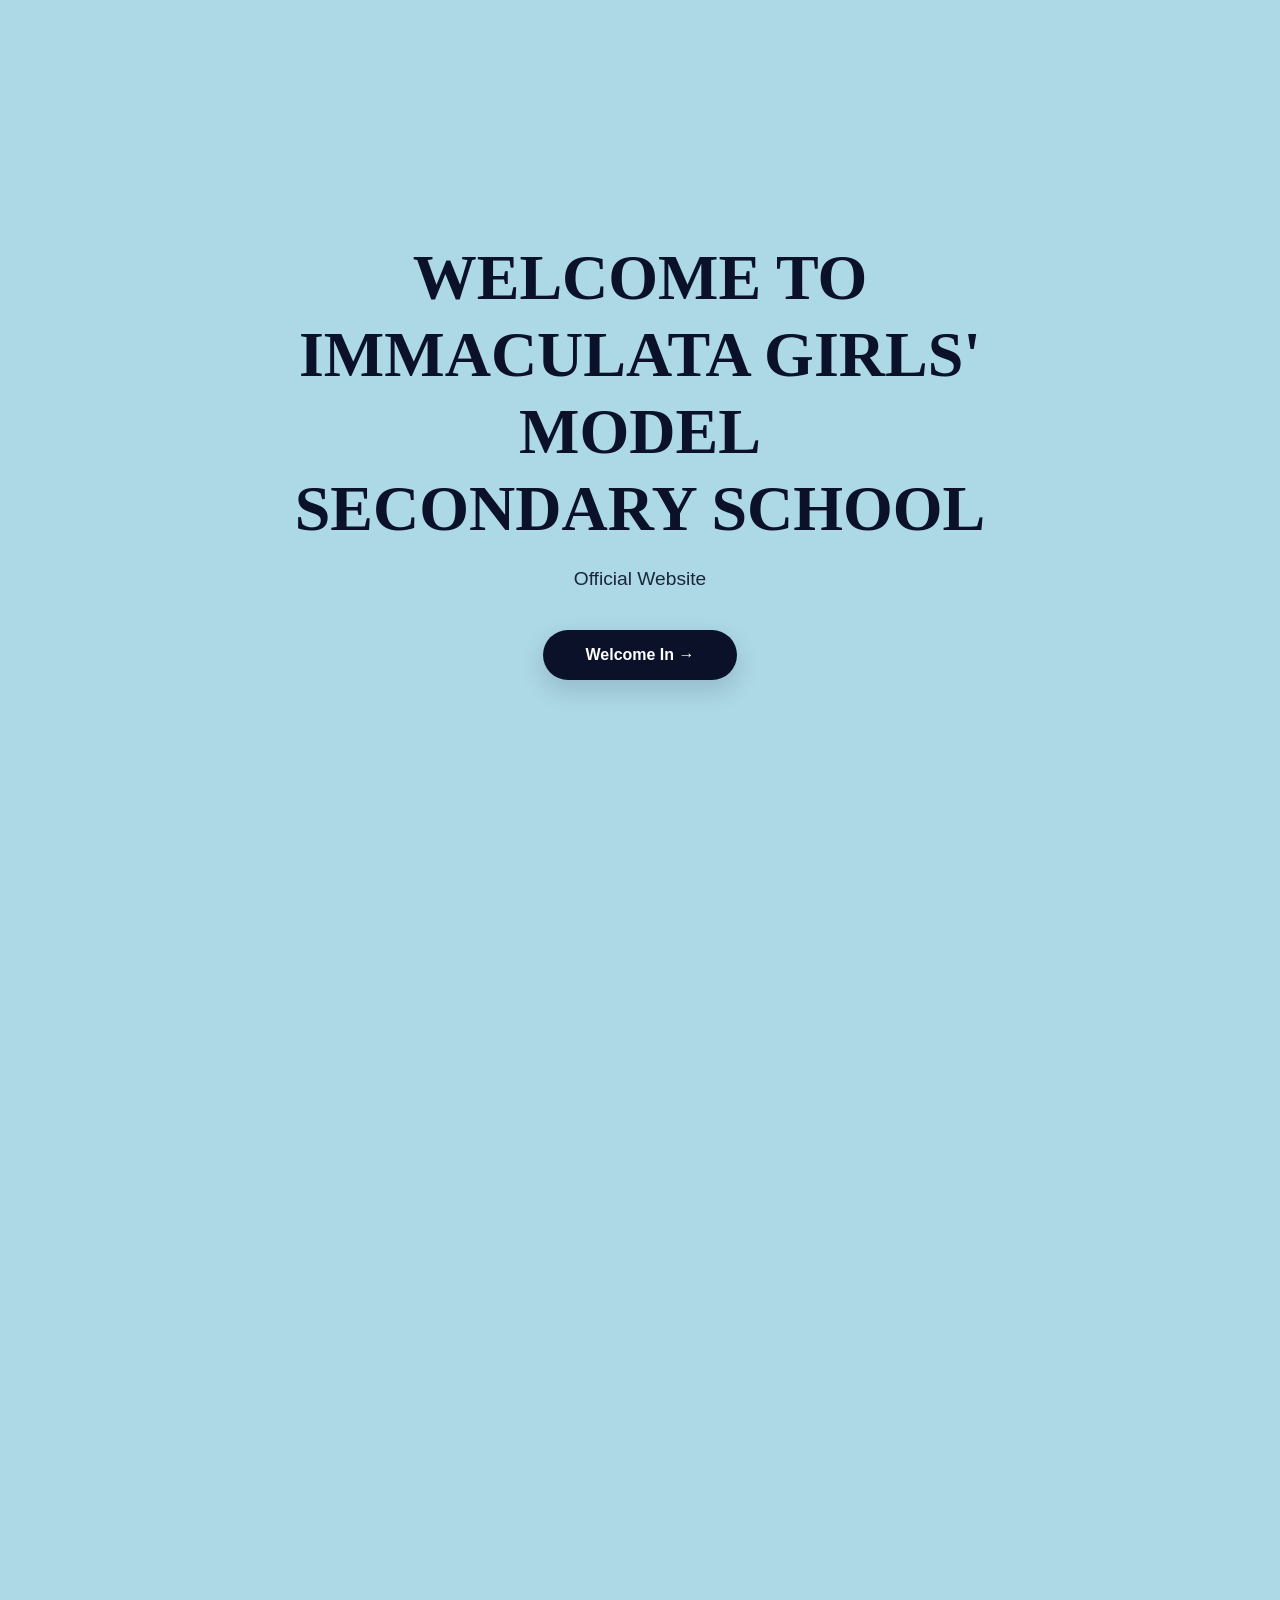
==== index.html @ 69402788 "initial website" ====
<!DOCTYPE html>
<html>
  <head>
    <meta charset="UTF-8">
    <meta name="viewport" content="width=device-width, initial-scale=1.0">
    <title>IMMACULATA GIRLS MODEL SCHOOLS</title>

    <!-- CSS -->
    <link rel="stylesheet" href="css/style.css">
    <link rel="stylesheet" href="css/animations.css">
    <link rel="stylesheet" href="css/responsive.css">

  


  </head>


  <body class = "body">
  <!--      WELCOME SCREEN     -->
    <section id = "welcome-screen">
      <div class = "hero-container">
        <p class = "greeting" id = "greeting">
          
        </p>
        <h1 class = "hero-title">
          WELCOME TO <br>
          IMMACULATA GIRLS' MODEL <br>
          SECONDARY SCHOOL
        </h1>
        <P class = "hero-subtitle">
          Official Website
        </P>
        <button class = "welcome-btn" id = "enter-site-btn">
          Welcome In 
          <span class = "arrow">→</span>
        </button>

      </div>

    </section>

    <!-- CURTAIN OVERLAY -->
    <div id = "curtain-overlay">
      <div class = "curtain curtain-left"></div>
      <div class = "curtain curtain-right"></div>
    </div>  


    <!--  ACTUAL WEBSITE -->
    <div id = "website">
      <header class = "page-header">
      <nav>
        <div class = "school-logo-header">
          <img src = "assets/images/logo/IMMACULATA GIRLS SCHOOL BADGE.jpg" alt="Immaculata Girls' Model Secondary School crest">
        </div>
        <div class = "school-name-header">
          <h1>IMMACULATA GIRLS' MODEL SECONDARY SCHOOL</h1>
        </div>
        
        <div class = "menu">
          <ul>
            <li><a href="index.html">Home</a></li>
            <li><a href="about.html">About</a></li>
            <li><a href="academics.html">Academics</a></li>
            <li><a href="facilities.html">Facilities</a></li>
            <li><a href ="student-life.html">Student Life</a></li>
            <li><a href="gallery.html">Gallery</a></li>
            <li><a href="admissions.html">Admissions</a></li>
            
          </ul>
        </div>
        
        <button class="menu-toggle" id = "menu-toggle" aria-label="Toggle menu">≡</button>
      </nav>
      </header>
     


    <!--   MAIN  -->
    <main>
      <section id = "home">
        <div class="site-hero reveal">
          <div class="site-hero-image">
            <div class="image-placeholder">
              <img class="home-img" src="assets/images/gallery/IMG-20260724-WA0000.jpg">
            </div>
          </div>
          <div class="site-hero-text">
            <span class="section-label">FUKAYOSI, BAGAMOYO</span>
            <h2>Forming Confident Women of Tommorrow</h2>
            <p>
              A Catholic girls' boarding school committed to academic
              excellence, strong moral values and holistic formation.
            </p>
            <a href="admissions.html" class="welcome-btn site-hero-btn">Apply Now</a>
          </div>
        </div>
      </section>      
    </main>
    <footer>
      <div class="footer-container">
        <div class="footer-col">
          <h3>Immaculata Girls' Model SecondarySchool</h3>
          <p>Fukayosi, Bagamoyo District, Tanzania</p>
        </div>
        <div class="footer-col">
          <h4>Quick Links</h4>
          <ul>
            <li><a href="about.html">About</a></li>
            <li><a href="academics.html">Academics</a></li>
            <li><a href="admissions.html">Admissions</a></li>
            
          </ul>
        </div>
        <div class="footer-col">
          <h4>Contact</h4>
          <p>email to be filled</p>
          <p>phone number to be added</p>
        </div>
      </div>
      <div class="footer-bottom">
        <p>&copy; 2026 Immaculata Girls' Model Secondary School. All rights reserved.</p>
      </div>
    </footer>
    </div>
    <script src = "js/script.js"></script>

  </body>
</html>
---- css/style.css ----
*{
    margin: 0;
    padding: 0;
    box-sizing: border-box;
}
:root{
    --primary: #ADD8E6;
    --dark: #0A1128;
    --secondary-dark: #1B263B;
    --white: #FFFFFF;
    --navy: var(--dark);
    --blue: var(--secondary-dark);
}
body{

    background: var(--primary);
    font-family: "Poppins", sans-serif;
}
@font-face {
    font-family: "Poppins";
    src: url("../assets/fonts/Poppins/Poppins-Regular.ttf") format("truetype");
    font-weight: 400;
    font-style: normal;
}

@font-face {
    font-family: "Poppins";
    src: url("../assets/fonts/Poppins/Poppins-Medium.ttf") format("truetype");
    font-weight: 500;
    font-style: normal;
}

@font-face {
    font-family: "Poppins";
    src: url("../assets/fonts/Poppins/Poppins-SemiBold.ttf") format("truetype");
    font-weight: 600;
    font-style: normal;
}

@font-face {
    font-family: "Poppins";
    src: url("../assets/fonts/Poppins/Poppins-Bold.ttf") format("truetype");
    font-weight: 700;
    font-style: normal;
}

@font-face {
    font-family: "Open Sans";
    src: url("../assets/fonts/OpenSans/OpenSans-Regular.ttf") format("truetype");
    font-weight: 400;
    font-style: normal;
}

@font-face {
    font-family: "Open Sans";
    src: url("../assets/fonts/OpenSans/OpenSans-SemiBold.ttf") format("truetype");
    font-weight: 600;
    font-style: normal;
}

@font-face {
    font-family: "Open Sans";
    src: url("../assets/fonts/OpenSans/OpenSans-Bold.ttf") format("truetype");
    font-weight: 700;
    font-style: normal;
}

h1,h2,h3,h4,h5,h6{
  font-family: "Poppins";
}

#welcome-screen{
    width:100%;
    height:100vh;
    background: var(--primary);
    display:flex;
    justify-content:center;
    align-items:center;
    position:relative;
    overflow:hidden;
    
}

.hero-container{
    text-align: center;
    max-width:900px;
    padding:20px;
    z-index:10;
}
.greeting{
    font-size:1rem;
    letter-spacing:8px;
    text-transform: uppercase;
    color: var(--secondary-dark);
    margin-bottom: 20px;
}

.hero-title{
    font-size: 4rem;
    color: var(--dark);
    font-weight: 700;
    line-height:1.2;
    margin-bottom:20px;
}

.hero-subtitle{
    font-size:1.2rem;
    color: var(--secondary-dark);
    margin-bottom: 40px;
}

#website{
    opacity: 0;
    visibility: hidden;
    transition: opacity .8s ease;
}

.welcome-btn{
    background: var(--dark);
    color: var(--white);
    border: none;
    border-radius: 50px;
    padding: 16px 42px;
    font-size: 1rem;
    font-weight: 600;
    cursor: pointer;
    transition: all .35s ease;
    box-shadow: 0 10px 25px rgba(10,17,40,.15);
}

.welcome-btn:hover{
    background: var(--secondary-dark);
    transform: translateY(-4px);
    box-shadow: 0 18px 35px rgba(10,17,40,.25);
}

.welcome-btn:active{
    transform: translateY(0);
}

.welcome-btn:focus-visible{
    outline: 3px solid rgba(10,17,40,.25);
    outline-offset:6px;
}

#curtain-overlay{
    position: fixed;
    inset: 0;
    pointer-events: none;
    z-index: 1000;
    overflow: hidden;
}

.curtain{
    position: absolute;
    top: 0;
    width: 50%;
    height: 100%;
    background: repeating-linear-gradient(90deg,#08101F 0px,#0A1128 18px,#08101F 36px);
    z-index: 100;
}

.curtain-left{
    left: -50%;
}

.curtain-right{
    right:-50%;
}

#about {
    padding: 100px 8%;
    background: #FFFFFF;
}

.about-intro {
    max-width: 850px;
    margin: 0 auto 70px;
    text-align: center;
}

.section-label{
    display: inline-block;
    color: var(--blue);
    font-size: .9rem;
    font-weight: 700;
    letter-spacing: 2px;
    margin-bottom: 10px;
}

.about-intro h2{
    font-size:2.5rem;
    color: var(--navy);
    margin-bottom: 20px;
}

.about-intro p{
    font-size: 1.05rem;
    line-height:1.8;
    color: #555;
}

.about-history{
    margin-bottom: 100px;
    transition-delay: .15s;
}

.history-photo{
    margin: 35px 0;
}

.history-content h2{
    font-size: 2rem;
    color: var(--navy);
    margin: 10px 0 25px;
}

.image-placeholder{
    width: 100%;
    height: 550px;
    border: 3px dashed #bfc9d8;
    border-radius: 20px;
    display: flex;
    justify-content: center;
    align-items: center;
    background: #f6f8fb;
    color: #7a889c;
    font-weight: bold;
    text-align: center;
}

.about-image{
    width: 100%;
    height: 100%;
    border-radius: 20px;
}

.history-content p{
    line-height: 1.9;
    color: #555;
    margin-bottom: 30px;
    text-align: justify;
}

.history-slider {
    width: 100%;
    height: 500px;
    border-radius:20px;
    overflow:hidden;
    position: relative;
    background: #F5F8FC;
}

.slide {
    position: absolute;
    inset: 0;
    display: flex;
    justify-content: center;
    align-items: center;
    background: #E9EEF5;
    color: #7D8CA3;
    font-weight: bold;
    opacity: 0;
    transition: opacity .6s ease;
}

.slide.active{
    opacity: 1;
}

.principal{
    display: flex;
    gap: 60px;
    align-items: center;
    margin-bottom: 100px;
    transition-delay: .3s;
}

.principal-image,
.principal-content{
    flex: 1;
}



.principal-potrait {
    width: 100%;
    height: 100%;
    border-radius: 20px;
}

.principal-content h2{
    color: var(--navy);
    font-size: 2rem;
    margin: 10px 0 20px;
}

.principal-content p{
    color: #555;
    line-height: 1.9;
    margin-bottom: 25px;
}

.principal-content h3{
    color: var(--navy);
    margin-bottom: 5px;
}

.principal-title{
    color: var(--blue);
    font-weight: bold;
}

.identity{
    display: grid;
    grid-template-columns: repeat(3,1fr);
    gap: 30px;
    transition-delay: .45s
}

.identity-card, .academic-card{
    padding: 35px;
    border-radius: 18px;
    background: var(--primary);
    box-shadow: 0 10px rgba(0,0,0,.08);
    transition: .3s;
}

.identity-card:hover{
    transform: translateY(-8px);   
}

.identity-card h3{
    color: var(--navy);
    margin-bottom: 15px;
}

.identity-card p{
    color: #555;
    line-height: 1.8;
}
/*=== HEADER/NAV ===*/
.page-header{
    background: var(--dark);
    position: sticky;
    top: 0;
    z-index: 500;
}

.page-header nav{
    display: flex;
    align-items: center;
    justify-content: space-between;
    padding: 14px 5%;
    gap: 20px;
}

.school-logo-header img{
    height: 46px;
    width: 46px;
    object-fit: contain;
    border-radius: 50%;
    background: var(--primary);
}

.school-name-header h1{
    font-size: .95rem;
    color: var(--white);
    letter-spacing: .5px;
}

.menu ul{
    list-style: none;
    display: flex;
    gap: 26px;
}

.menu a{
    color: var(--white);
    text-decoration: none;
    font-size: .9rem;
    font-weight: 500;
    transition: color .25s ease;
}

.menu a:hover{
    color: var(--primary);
}

.nav-cta{
    background: var(--primary);
    color: var(--dark);
    text-decoration: none;
    padding: 10px 22px;
    border-radius: 50px;
    font-size: .85rem;
    transition: transform .25s ease;
}
.nav-cta:hover{
    transform: translateY(-2px);
}

.menu-toggle{
    display: none;
    background: none;
    border: none;
    color: var(--white);
    font-size: 1.6rem;
    cursor: pointer;
}

/*====HOME / SITE HERO SECTION========*/
#home{
    background: var(--white);
}

.site-hero{
    display: flex;
    align-items: center;
    gap: 60px;
    padding: 100px 8%;
}

.site-hero-image .image-placeholder{
    height: 380px;
}

.site-hero-image, .site-hero-text{
    flex: 1;
}

.site-hero-text h2{
    font-size: 2.4rem;
    color: var(--navy);
    margin: 10px 0 20px;
}

.site-hero-text p{
    color: #555;
    line-height: 1.8;
    margin-bottom: 30px;
}

.site-hero-btn{
    display: inline-block;
    text-decoration: none;
}

.home-img{
    width: 100%;
    height: 100%;
    border-radius: 20px;
}
/* === ACADEMICS PAGE === */
#academics{
    padding: 100px 8%;
    background: #F8FBFF;
    text-align: center;
}

.academics-intro{
    max-width: 750px;
    margin: 0 auto 50px;
}

.academics-intro h2{
    font-size: 2.5rem;
    color: var(--navy);
    margin-bottom: 15px;
}

.academics-intro p{
    color: #555;
    line-height: 1.8;
}

.academics-grid{
    display: grid;
    grid-template-columns: repeat(3,1fr);
    gap: 30px;
    margin-bottom: 50px;
    text-align: left;
}

.academic-card:hover{
    transform: translateY(-8px);
}

.academic-card h3{
    color: var(--navy);
    margin-bottom: 12px;
}

.academic-card p{
    color: #555;
    line-height: 1.7;
}

.academics-photo .image-placeholder{
    height: 380px;
}

.academics-img{
    width: 100%;
    height: 100%;
    border-radius: 20px;
}

/* ==  FACILITIES == */
#facilities{
    padding: 100px 8%;
    background: var(--white);
    text-align: center;
}

.facilities-intro{
    max-width: 700px;
    margin: 0 auto 50px;
}

.facilities-intro h2{
    font-size: 2.5rem;
    color: var(--navy);
    margin-bottom: 15px;
}

.facilities-intro p{
    color: #555;
}

.facilities-grid{
    display: grid;
    grid-template-columns: repeat(3,1fr);
    gap: 30px;
    text-align: left;
}

.facility-card .image-placeholder{
    height: 200px;
    margin-bottom: 15px;
}

.facility-card:hover{
    transform: translateY(-4px);
}

.facility-card h3{
    color: var(--navy);
    font-size: 1.1rem;
}

.facility-img{
    width: 100%;
    height: 100%;
    border-radius: 20px;
}

/* === STUDENT-LIFE === */
#student-life{
    padding: 100px 8%;
    background: #F8FBFF;
}

.student-life-container{
    display: flex;
    align-items: center;
    gap: 60px;
}

.student-life-text, .student-life-image{
    flex: 1;
}

.student-life-text h2{
    font-size: 2.5rem;
    color: var(--navy);
    margin: 10px 0 20px;
}

.student-life-text p{
    color: #555;
    line-height: 1.8;
    margin-bottom: 25px;
}

.student-life-list{
    list-style: none;
    display: grid;
    grid-template-columns: 1fr 1fr;
    gap: 12px;
}

.student-life-list li{
    color: var(--navy);
    font-weight: 600;
    padding: 12px 16px;
    background: var(--primary);
    border-radius: 10px;
    box-shadow: 0 10px rgba(0,0,0,.08);
    transition: .3s;    
}

.student-life-list li:hover{
    transform: translateX(-5px);
}

.student-life-image .image-placeholder{
    height: 380px;
}

.student-life-photo{
    width: 100%;
    height: 100%;
    border-radius: 20px;
}

/* ==== ADMISSIONS ==== */
#admissions{
    padding: 100px 8%;
    background: var(--white);
}

.admissions-container{
    display: flex;
    align-items: center;
    gap: 60px;
}

.admissions-photo, .admissions-content{
    flex: 1;
}

.admissions-photo .image-placeholder{
    height: 400px;
}

.admissions-content h2{
    font-size: 2.5rem;
    color: var(--navy);
    margin: 10px 0 20px;
}

.admissions-content p{
    color: #555;
    line-height: 1.8;
    margin-bottom: 25px;
}

.admissions-steps{
    margin: 0 0 30px 20px;
    color: #555;
}

.admissions-steps li{
    margin-bottom: 10px;
    line-height: 1.6;
}

/* === CONTACT === */
#contact{
    padding: 100px 8%;
    background: #F8FBFF;
}

.contact-container{
    display: flex;
    gap: 60px;
}

.contact-info, .contact-form{
    flex: 1;
}

.contact-info h2{
    font-size: 2.5rem;
    color: var(--navy);
    margin: 10px 0 20px;
}

.contact-info p{
    color: #555;
    margin-bottom: 10px;
    line-height: 1.7;
}

.contact-map{
    height: 260px;
    margin-top: 20px;
}

.contact-form{
    display: flex;
    flex-direction: column;
    gap: 16px;
    background: var(--white);
    padding: 40px;
    border-radius: 16px;
}

.contact-form input,
.contact-form textarea{
    padding: 14px 16px;
    border: 1px solid #d8dfe8;
    border-radius: 10px;
    font-family: inherit;
    font-size: .95rem;
    resize: vertical;
}

.contact-form button{
    align-self: flex-start;
}

/* === FOOTER === */
footer{
    background: var(--dark);
    color: var(--white);
    padding: 70px 8% 20px;
}

.footer-container{
    display: grid;
    grid-template-columns: 2fr 1fr 1fr;
    gap: 40px;
    margin-bottom: 40px;
}

.footer-col h3{
    margin-bottom: 12px;
    font-size: 1.1rem;
}

.footer-col h4{
    margin-bottom: 14px;
    color: var(--primary);
    font-size: .95rem;
}

.footer-col p{
    color: #b8c2d6;
    line-height: 1.7;
    font-size: .9rem;
}

.footer-col ul{
    list-style: none;
}

.footer-col ul li{
    margin-bottom: 10px;
}

.footer-col ul a{
    color: #b8c2d6;
    text-decoration: none;
    font-size: .9rem;
    transition: color .25s ease;
}

.footer-col ul a:hover{
    color: var(--primary);
}

.footer-bottom{
    border-top: 1px solid rgba(255,255,255,.1);
    padding-top: 20px;
    text-align: center;
    color: #8290a8;
    font-size: .8rem;
}

/* === CINEMATIC GALLERY SECTION === */
#gallery{
    padding: 100px 8%;
    background: var(--dark);
}

.gallery-container{
    max-width: 1100px;
    margin: 0 auto;
    text-align: center;
}

.gallery-container .section-label{
    color: var(--primary);
}

.gallery-container h2{
    font-size: 2.5rem;
    color: var(--white);
    margin-bottom: 50px;
}

.cinematic-gallery{
    position: relative;
    width: 100%;
    height: 640px;
    background: #000;
    border-radius: 20px;
    overflow: hidden;
    user-select: none;
    -webkit-user-select: none;
    cursor: pointer;
}

.gallery-stage{
    position: absolute;
    inset: 0;
}

.gallery-hero{
    position: absolute;
    overflow: hidden;
    background: linear-gradient(135deg, var(--secondary-dark), var(--dark));
    transition: width .9s cubic-bezier(.22,.68,0,1.01),
                height .9s cubic-bezier(.22,.68,0,1.01),
                left .9s cubic-bezier(.22,.68,0,1.01),
                top .9s cubic-bezier(.22,.68,0,1.01),
                border-radius .9s ease,
                opacity .6s ease;
}

.gallery-hero img{
    width: 100%;
    height: 100%;
    object-fit: cover;
    display: block;
}

.gallery-hero.ken-burns img{
    animation: kenBurns 4.6s linear forwards;
}

.gallery-hero.is-paused img{
    animation-play-state: paused;
}

.gallery-hero.is-fading{
    opacity: 0;
}

.gallery-caption{
    position: absolute;
    left: 30px;
    bottom: 90px;
    color: var(--white);
    font-size: 1.1rem;
    letter-spacing: 2px;
    text-transform: uppercase;
    text-shadow: 0 2px 10px rgba(0,0,0,.6);
    opacity: 0;
    animation: fadeUp .8s ease forwards;
    animation-delay: .5s;
}

.gallery-thumbnails{
    position: absolute;
    left: 0;
    right: 0;
    bottom: 20px;
    display: flex;
    justify-content: center;
    gap: 120px;
    z-index: 20;
    pointer-events: none;
}

.gallery-thumb{
    width: 70px;
    height: 70px;
    border-radius: 6px;
    overflow: hidden;
    border: 1px solid var(--white);
    opacity: .55;
    background: var(--secondary-dark);
    transition: opacity .3s ease, transform .3s ease;
    flex-shrink: 0;
}

.gallery-thumb.is-active-slot{
    opacity: 1;
    transform: translateY(-4px);
}

.gallery-thumb.is-flying{
    opacity: 0;
}

.gallery-thumb img{
    width: 100%;
    height: 100%;
    object-fit: cover;
    display: block;
}

.gallery-nav{
    position: absolute;
    top: 50%;
    transform: translateY(-50%);
    width: 48px;
    height: 48px;
    border-radius: 50%;
    border: none;
    background: rgba(255,255,255,.15);
    color: var(--white);
    font-size: 1.6rem;
    cursor: pointer;
    z-index: 30;
    display: flex;
    align-items: center;
    justify-content: center;
    transition: background .25s ease;
}

.gallery-nav:hover{
    background: rgba(255,255,255,.3);
}

.gallery-prev{ left: 20px;}

.gallery-next{ right: 20px;}

.gallery-pause-indicator{
    position: absolute;
    top: 50%;
    left: 50%;
    font-size: 3.5rem;
    z-index: 25;
    opacity: 0;
    pointer-events: none;
    filter: drop-shadow(0 4px 10px rgba(0,0,0,.5));
    transition: opacity .4s ease;
}

.gallery-pause-indicator.visible{
    opacity: 1;
    animation: pausePop .35s ease;
}

/* === MOBILE NAV === */
.menu-toggle{
    display: none;
}

@media (max-width: 900px){
    .page-header nav{
        flex-wrap: wrap;
    }
    .menu{
        display: none;
        width: 100%;
        order: 3;
    }
    .menu.is-open{
        display: block;
    }
    .menu ul{
        flex-direction: column;
        gap: 0;
        padding: 10px 0;
    }
    .menu ul li{
        border-top: 1px solid rgba(255,255,255,.1);
    }
    .menu a{
        display: block;
        padding: 14px 4px;
    }
    .action{
        order: 2;
        margin-left: auto;
    }
    .nav-cta{
        padding: 8px 16px;
        font-size: .8rem;
    }
    .menu-toggle{
        display: block;
        order: 4;
    }
}
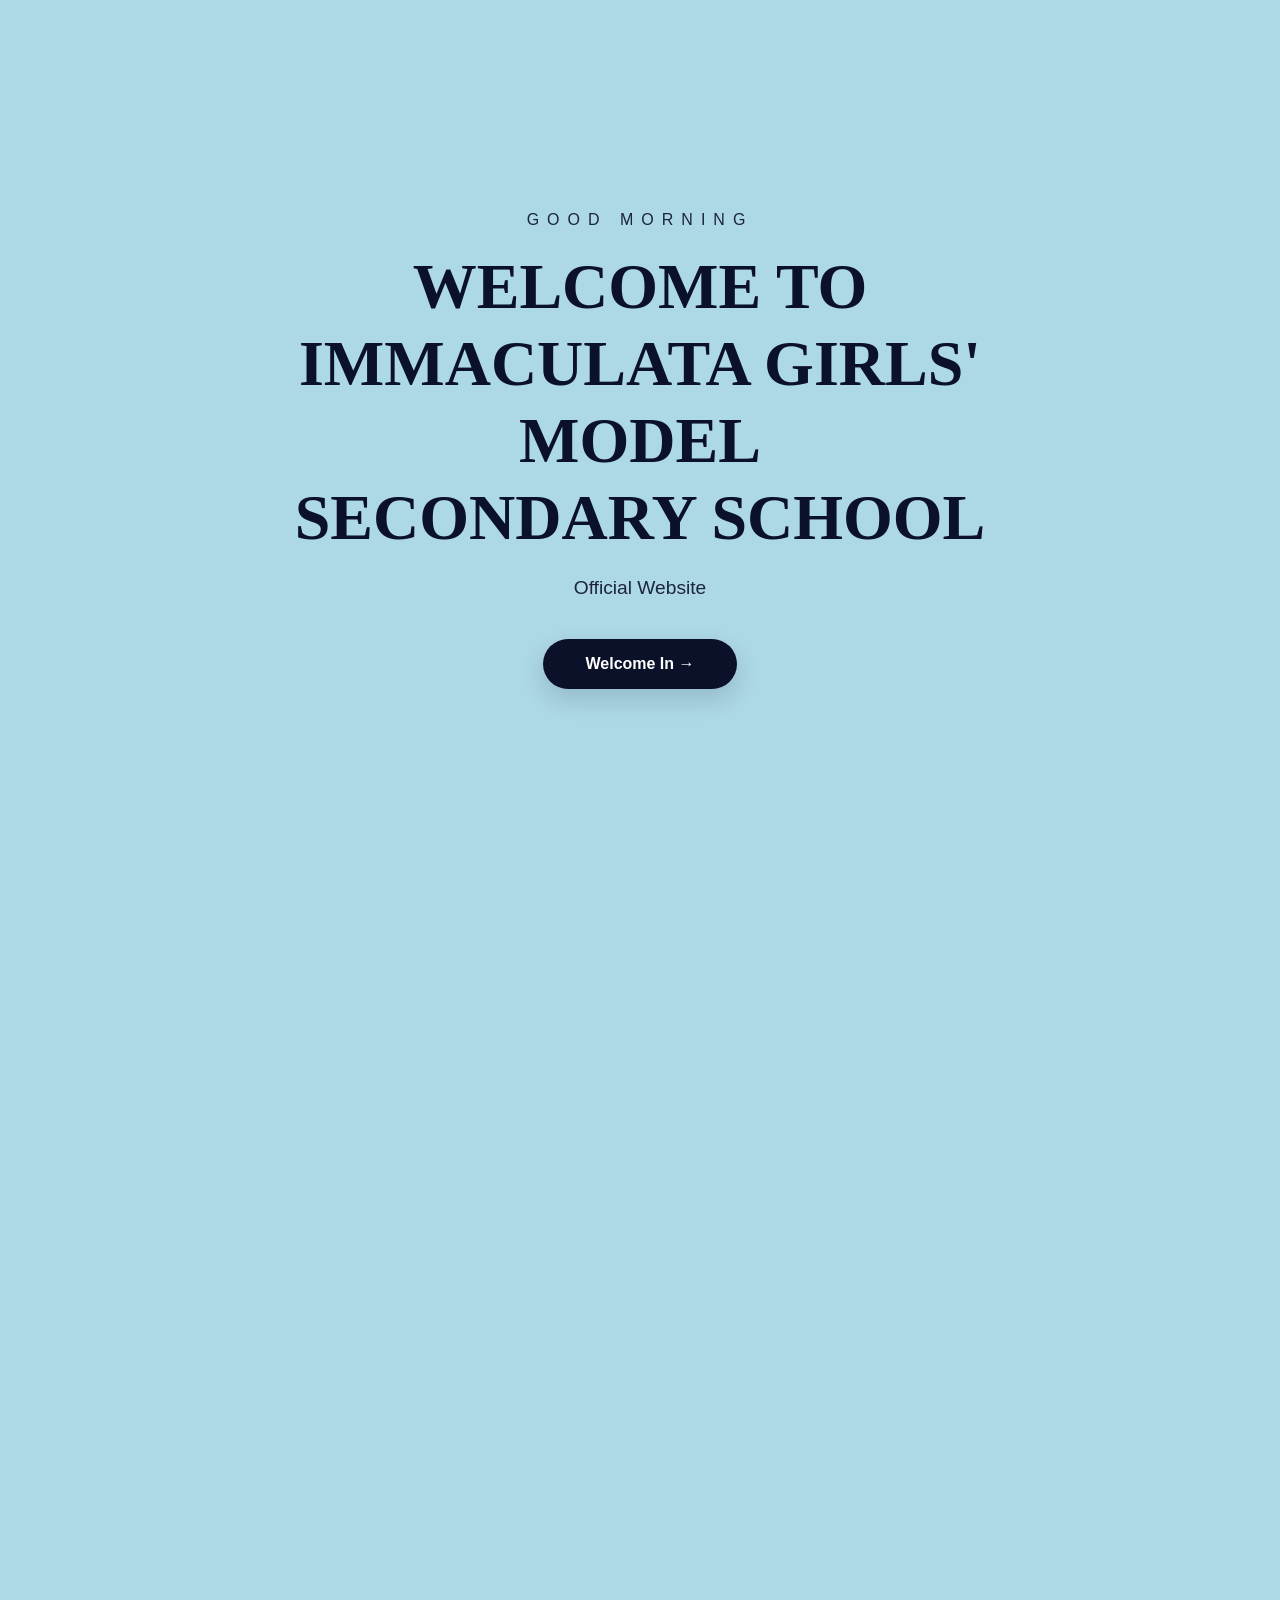
==== commit fbdc1ad8: "start recreating the site to look like dekayra" ====
--- a/index.html
+++ b/index.html
@@ -1,85 +1,86 @@
 <!DOCTYPE html>
 <html>
-  <head>
-    <meta charset="UTF-8">
-    <meta name="viewport" content="width=device-width, initial-scale=1.0">
-    <title>IMMACULATA GIRLS MODEL SCHOOLS</title>
 
-    <!-- CSS -->
-    <link rel="stylesheet" href="css/style.css">
-    <link rel="stylesheet" href="css/animations.css">
-    <link rel="stylesheet" href="css/responsive.css">
+<head>
+  <meta charset="UTF-8">
+  <meta name="viewport" content="width=device-width, initial-scale=1.0">
+  <title>IMMACULATA GIRLS MODEL SCHOOLS</title>
 
-  
+  <!-- CSS -->
+  <link rel="stylesheet" href="css/style.css">
+  <link rel="stylesheet" href="css/animations.css">
+  <link rel="stylesheet" href="css/responsive.css">
 
 
-  </head>
 
 
-  <body class = "body">
-  <!--      WELCOME SCREEN     -->
-    <section id = "welcome-screen">
-      <div class = "hero-container">
-        <p class = "greeting" id = "greeting">
-          
-        </p>
-        <h1 class = "hero-title">
-          WELCOME TO <br>
-          IMMACULATA GIRLS' MODEL <br>
-          SECONDARY SCHOOL
-        </h1>
-        <P class = "hero-subtitle">
-          Official Website
-        </P>
-        <button class = "welcome-btn" id = "enter-site-btn">
-          Welcome In 
-          <span class = "arrow">→</span>
-        </button>
-
-      </div>
-
-    </section>
-
-    <!-- CURTAIN OVERLAY -->
-    <div id = "curtain-overlay">
-      <div class = "curtain curtain-left"></div>
-      <div class = "curtain curtain-right"></div>
-    </div>  
+</head>
 
 
-    <!--  ACTUAL WEBSITE -->
-    <div id = "website">
-      <header class = "page-header">
+<body class="body">
+  <!--      WELCOME SCREEN     -->
+  <section id="welcome-screen">
+    <div class="hero-container">
+      <p class="greeting" id="greeting">
+
+      </p>
+      <h1 class="hero-title">
+        WELCOME TO <br>
+        IMMACULATA GIRLS' MODEL <br>
+        SECONDARY SCHOOL
+      </h1>
+      <P class="hero-subtitle">
+        Official Website
+      </P>
+      <button class="welcome-btn" id="enter-site-btn">
+        Welcome In
+        <span class="arrow">→</span>
+      </button>
+
+    </div>
+
+  </section>
+
+  <!-- CURTAIN OVERLAY -->
+  <div id="curtain-overlay">
+    <div class="curtain curtain-left"></div>
+    <div class="curtain curtain-right"></div>
+  </div>
+
+
+  <!--  ACTUAL WEBSITE -->
+  <div id="website">
+    <header class="page-header">
       <nav>
-        <div class = "school-logo-header">
-          <img src = "assets/images/logo/IMMACULATA GIRLS SCHOOL BADGE.jpg" alt="Immaculata Girls' Model Secondary School crest">
+        <div class="school-logo-header">
+          <img src="assets/images/logo/IMMACULATA GIRLS SCHOOL BADGE.jpg"
+            alt="Immaculata Girls' Model Secondary School crest">
         </div>
-        <div class = "school-name-header">
+        <div class="school-name-header">
           <h1>IMMACULATA GIRLS' MODEL SECONDARY SCHOOL</h1>
         </div>
-        
-        <div class = "menu">
+
+        <div class="menu">
           <ul>
-            <li><a href="index.html">Home</a></li>
-            <li><a href="about.html">About</a></li>
-            <li><a href="academics.html">Academics</a></li>
-            <li><a href="facilities.html">Facilities</a></li>
-            <li><a href ="student-life.html">Student Life</a></li>
-            <li><a href="gallery.html">Gallery</a></li>
-            <li><a href="admissions.html">Admissions</a></li>
-            
+            <li><a href="index.html" data-en="Home" data-sw="Nyumbani"></a></li>
+            <li><a href="about.html" data-en="About" data-sw="Kuhusu"></a></li>
+            <li><a href="academics.html" data-en="Academics" data-sw="Taaluma"></a></li>
+            <li><a href="facilities.html" data-en="Facilities" data-sw="Huduma"></a></li>
+            <li><a href="student-life.html" data-en="Student Life" data-sw="Maisha ya Wanafunzi"></a></li>
+            <li><a href="gallery.html" data-en="Gallery" data-sw="Picha"></a></li>
+            <li><a href="admissions.html" data-en="Admissions" data-sw="Udahili"></a></li>
           </ul>
         </div>
-        
-        <button class="menu-toggle" id = "menu-toggle" aria-label="Toggle menu">≡</button>
+        <button class="lang-toggle" id="lang-toggle" aria-label="Switch language">SW</button>
+        <button class="menu-toggle" id="menu-toggle" aria-label="Toggle menu">≡</button>
       </nav>
-      </header>
-     
+    </header>
+
 
 
     <!--   MAIN  -->
     <main>
-      <section id = "home">
+      <section id="home">
         <div class="site-hero reveal">
           <div class="site-hero-image">
             <div class="image-placeholder">
@@ -88,15 +89,14 @@
           </div>
           <div class="site-hero-text">
             <span class="section-label">FUKAYOSI, BAGAMOYO</span>
-            <h2>Forming Confident Women of Tommorrow</h2>
-            <p>
-              A Catholic girls' boarding school committed to academic
-              excellence, strong moral values and holistic formation.
+            <h2 data-en="Forming Confident Women of Tomorrow" data-sw="Kuwaandaa Wanawake wenye Ujasiri wa Kesho"></h2>
+            <p data-en="A Catholic girls' boarding school committed to academic excellence, strong moral values and holistic formation."
+              data-sw="Shule ya bweni ya wasichana ya Kikatoliki inayojitolea kwa ubora wa kitaaluma, maadili imara na malezi kamili.">
             </p>
             <a href="admissions.html" class="welcome-btn site-hero-btn">Apply Now</a>
           </div>
         </div>
-      </section>      
+      </section>
     </main>
     <footer>
       <div class="footer-container">
@@ -110,7 +110,7 @@
             <li><a href="about.html">About</a></li>
             <li><a href="academics.html">Academics</a></li>
             <li><a href="admissions.html">Admissions</a></li>
-            
+
           </ul>
         </div>
         <div class="footer-col">
@@ -123,8 +123,10 @@
         <p>&copy; 2026 Immaculata Girls' Model Secondary School. All rights reserved.</p>
       </div>
     </footer>
-    </div>
-    <script src = "js/script.js"></script>
+  </div>
+  <script src="js/script.js"></script>
+  <script src="js/lang.js"></script>
 
-  </body>
+</body>
+
 </html>
--- a/css/style.css
+++ b/css/style.css
@@ -1,9 +1,10 @@
-*{
+* {
     margin: 0;
     padding: 0;
     box-sizing: border-box;
 }
-:root{
+
+:root {
     --primary: #ADD8E6;
     --dark: #0A1128;
     --secondary-dark: #1B263B;
@@ -11,11 +12,13 @@
     --navy: var(--dark);
     --blue: var(--secondary-dark);
 }
-body{
+
+body {
 
     background: var(--primary);
     font-family: "Poppins", sans-serif;
 }
+
 @font-face {
     font-family: "Poppins";
     src: url("../assets/fonts/Poppins/Poppins-Regular.ttf") format("truetype");
@@ -65,57 +68,63 @@
     font-style: normal;
 }
 
-h1,h2,h3,h4,h5,h6{
-  font-family: "Poppins";
-}
-
-#welcome-screen{
-    width:100%;
-    height:100vh;
+h1,
+h2,
+h3,
+h4,
+h5,
+h6 {
+    font-family: "Poppins";
+}
+
+#welcome-screen {
+    width: 100%;
+    height: 100vh;
     background: var(--primary);
-    display:flex;
-    justify-content:center;
-    align-items:center;
-    position:relative;
-    overflow:hidden;
-    
-}
-
-.hero-container{
+    display: flex;
+    justify-content: center;
+    align-items: center;
+    position: relative;
+    overflow: hidden;
+
+}
+
+.hero-container {
     text-align: center;
-    max-width:900px;
-    padding:20px;
-    z-index:10;
-}
-.greeting{
-    font-size:1rem;
-    letter-spacing:8px;
+    max-width: 900px;
+    padding: 20px;
+    z-index: 10;
+}
+
+.greeting {
+    font-size: 1rem;
+    letter-spacing: 8px;
     text-transform: uppercase;
     color: var(--secondary-dark);
     margin-bottom: 20px;
 }
 
-.hero-title{
+.hero-title {
     font-size: 4rem;
     color: var(--dark);
     font-weight: 700;
-    line-height:1.2;
-    margin-bottom:20px;
-}
-
-.hero-subtitle{
-    font-size:1.2rem;
+    line-height: 1.2;
+    margin-bottom: 20px;
+}
+
+.hero-subtitle {
+    font-size: 1.2rem;
     color: var(--secondary-dark);
     margin-bottom: 40px;
 }
 
-#website{
+#website {
     opacity: 0;
     visibility: hidden;
     transition: opacity .8s ease;
 }
 
-.welcome-btn{
+.welcome-btn {
     background: var(--dark);
     color: var(--white);
     border: none;
@@ -125,25 +134,25 @@
     font-weight: 600;
     cursor: pointer;
     transition: all .35s ease;
-    box-shadow: 0 10px 25px rgba(10,17,40,.15);
-}
-
-.welcome-btn:hover{
+    box-shadow: 0 10px 25px rgba(10, 17, 40, .15);
+}
+
+.welcome-btn:hover {
     background: var(--secondary-dark);
     transform: translateY(-4px);
-    box-shadow: 0 18px 35px rgba(10,17,40,.25);
-}
-
-.welcome-btn:active{
+    box-shadow: 0 18px 35px rgba(10, 17, 40, .25);
+}
+
+.welcome-btn:active {
     transform: translateY(0);
 }
 
-.welcome-btn:focus-visible{
-    outline: 3px solid rgba(10,17,40,.25);
-    outline-offset:6px;
-}
-
-#curtain-overlay{
+.welcome-btn:focus-visible {
+    outline: 3px solid rgba(10, 17, 40, .25);
+    outline-offset: 6px;
+}
+
+#curtain-overlay {
     position: fixed;
     inset: 0;
     pointer-events: none;
@@ -151,21 +160,21 @@
     overflow: hidden;
 }
 
-.curtain{
+.curtain {
     position: absolute;
     top: 0;
     width: 50%;
     height: 100%;
-    background: repeating-linear-gradient(90deg,#08101F 0px,#0A1128 18px,#08101F 36px);
+    background: repeating-linear-gradient(90deg, #08101F 0px, #0A1128 18px, #08101F 36px);
     z-index: 100;
 }
 
-.curtain-left{
+.curtain-left {
     left: -50%;
 }
 
-.curtain-right{
-    right:-50%;
+.curtain-right {
+    right: -50%;
 }
 
 #about {
@@ -179,7 +188,7 @@
     text-align: center;
 }
 
-.section-label{
+.section-label {
     display: inline-block;
     color: var(--blue);
     font-size: .9rem;
@@ -188,34 +197,34 @@
     margin-bottom: 10px;
 }
 
-.about-intro h2{
-    font-size:2.5rem;
+.about-intro h2 {
+    font-size: 2.5rem;
     color: var(--navy);
     margin-bottom: 20px;
 }
 
-.about-intro p{
+.about-intro p {
     font-size: 1.05rem;
-    line-height:1.8;
-    color: #555;
-}
-
-.about-history{
+    line-height: 1.8;
+    color: #555;
+}
+
+.about-history {
     margin-bottom: 100px;
     transition-delay: .15s;
 }
 
-.history-photo{
+.history-photo {
     margin: 35px 0;
 }
 
-.history-content h2{
+.history-content h2 {
     font-size: 2rem;
     color: var(--navy);
     margin: 10px 0 25px;
 }
 
-.image-placeholder{
+.image-placeholder {
     width: 100%;
     height: 550px;
     border: 3px dashed #bfc9d8;
@@ -229,13 +238,13 @@
     text-align: center;
 }
 
-.about-image{
+.about-image {
     width: 100%;
     height: 100%;
     border-radius: 20px;
 }
 
-.history-content p{
+.history-content p {
     line-height: 1.9;
     color: #555;
     margin-bottom: 30px;
@@ -245,8 +254,8 @@
 .history-slider {
     width: 100%;
     height: 500px;
-    border-radius:20px;
-    overflow:hidden;
+    border-radius: 20px;
+    overflow: hidden;
     position: relative;
     background: #F5F8FC;
 }
@@ -264,11 +273,11 @@
     transition: opacity .6s ease;
 }
 
-.slide.active{
+.slide.active {
     opacity: 1;
 }
 
-.principal{
+.principal {
     display: flex;
     gap: 60px;
     align-items: center;
@@ -277,7 +286,7 @@
 }
 
 .principal-image,
-.principal-content{
+.principal-content {
     flex: 1;
 }
 
@@ -289,65 +298,67 @@
     border-radius: 20px;
 }
 
-.principal-content h2{
+.principal-content h2 {
     color: var(--navy);
     font-size: 2rem;
     margin: 10px 0 20px;
 }
 
-.principal-content p{
+.principal-content p {
     color: #555;
     line-height: 1.9;
     margin-bottom: 25px;
 }
 
-.principal-content h3{
+.principal-content h3 {
     color: var(--navy);
     margin-bottom: 5px;
 }
 
-.principal-title{
+.principal-title {
     color: var(--blue);
     font-weight: bold;
 }
 
-.identity{
+.identity {
     display: grid;
-    grid-template-columns: repeat(3,1fr);
+    grid-template-columns: repeat(3, 1fr);
     gap: 30px;
     transition-delay: .45s
 }
 
-.identity-card, .academic-card{
+.identity-card,
+.academic-card {
     padding: 35px;
     border-radius: 18px;
     background: var(--primary);
-    box-shadow: 0 10px rgba(0,0,0,.08);
+    box-shadow: 0 10px rgba(0, 0, 0, .08);
     transition: .3s;
 }
 
-.identity-card:hover{
-    transform: translateY(-8px);   
-}
-
-.identity-card h3{
+.identity-card:hover {
+    transform: translateY(-8px);
+}
+
+.identity-card h3 {
     color: var(--navy);
     margin-bottom: 15px;
 }
 
-.identity-card p{
+.identity-card p {
     color: #555;
     line-height: 1.8;
 }
+
 /*=== HEADER/NAV ===*/
-.page-header{
+.page-header {
     background: var(--dark);
     position: sticky;
     top: 0;
     z-index: 500;
 }
 
-.page-header nav{
+.page-header nav {
     display: flex;
     align-items: center;
     justify-content: space-between;
@@ -355,7 +366,7 @@
     gap: 20px;
 }
 
-.school-logo-header img{
+.school-logo-header img {
     height: 46px;
     width: 46px;
     object-fit: contain;
@@ -363,19 +374,19 @@
     background: var(--primary);
 }
 
-.school-name-header h1{
+.school-name-header h1 {
     font-size: .95rem;
     color: var(--white);
     letter-spacing: .5px;
 }
 
-.menu ul{
+.menu ul {
     list-style: none;
     display: flex;
     gap: 26px;
 }
 
-.menu a{
+.menu a {
     color: var(--white);
     text-decoration: none;
     font-size: .9rem;
@@ -383,11 +394,28 @@
     transition: color .25s ease;
 }
 
-.menu a:hover{
+.menu a:hover {
     color: var(--primary);
 }
 
-.nav-cta{
+.menu a.active {
+    color: var(--primary);
+    font-weight: 700;
+    position: relative;
+}
+
+.menu a.active::after {
+    content: "";
+    position: absolute;
+    left: 0;
+    right: 0;
+    bottom: -6px;
+    height: 2px;
+    background: var(--primary);
+    border-radius: 2px;
+}
+
+.nav-cta {
     background: var(--primary);
     color: var(--dark);
     text-decoration: none;
@@ -396,11 +424,12 @@
     font-size: .85rem;
     transition: transform .25s ease;
 }
-.nav-cta:hover{
+
+.nav-cta:hover {
     transform: translateY(-2px);
 }
 
-.menu-toggle{
+.menu-toggle {
     display: none;
     background: none;
     border: none;
@@ -409,286 +438,333 @@
     cursor: pointer;
 }
 
+.lang-toggle {
+    background: none;
+    border: 1px solid var(--primary);
+    color: var(--white);
+    border-radius: 50px;
+    padding: 6px 16px;
+    font-size: .8rem;
+    font-weight: 600;
+    cursor: pointer;
+    transition: background .25s ease;
+}
+
+.lang-toggle:hover {
+    background: rgba(255, 255, 255, .1);
+}
+
 /*====HOME / SITE HERO SECTION========*/
-#home{
+#home {
     background: var(--white);
 }
 
-.site-hero{
+.site-hero {
     display: flex;
     align-items: center;
     gap: 60px;
     padding: 100px 8%;
 }
 
-.site-hero-image .image-placeholder{
+.site-hero-image .image-placeholder {
     height: 380px;
 }
 
-.site-hero-image, .site-hero-text{
+.site-hero-image,
+.site-hero-text {
     flex: 1;
 }
 
-.site-hero-text h2{
+.site-hero-text h2 {
     font-size: 2.4rem;
     color: var(--navy);
     margin: 10px 0 20px;
 }
 
-.site-hero-text p{
+.site-hero-text p {
     color: #555;
     line-height: 1.8;
     margin-bottom: 30px;
 }
 
-.site-hero-btn{
+.site-hero-btn {
     display: inline-block;
     text-decoration: none;
 }
 
-.home-img{
+.home-img {
     width: 100%;
     height: 100%;
     border-radius: 20px;
 }
+
 /* === ACADEMICS PAGE === */
-#academics{
+#academics {
     padding: 100px 8%;
     background: #F8FBFF;
     text-align: center;
 }
 
-.academics-intro{
+.academics-intro {
     max-width: 750px;
     margin: 0 auto 50px;
 }
 
-.academics-intro h2{
+.academics-intro h2 {
     font-size: 2.5rem;
     color: var(--navy);
     margin-bottom: 15px;
 }
 
-.academics-intro p{
+.academics-intro p {
     color: #555;
     line-height: 1.8;
 }
 
-.academics-grid{
+.academics-grid {
     display: grid;
-    grid-template-columns: repeat(3,1fr);
+    grid-template-columns: repeat(3, 1fr);
     gap: 30px;
     margin-bottom: 50px;
     text-align: left;
 }
 
-.academic-card:hover{
+.academic-card:hover {
     transform: translateY(-8px);
 }
 
-.academic-card h3{
+.academic-card h3 {
     color: var(--navy);
     margin-bottom: 12px;
 }
 
-.academic-card p{
+.academic-card p {
     color: #555;
     line-height: 1.7;
 }
 
-.academics-photo .image-placeholder{
+.academics-photo .image-placeholder {
     height: 380px;
 }
 
-.academics-img{
+.academics-img {
     width: 100%;
     height: 100%;
     border-radius: 20px;
 }
 
 /* ==  FACILITIES == */
-#facilities{
+#facilities {
     padding: 100px 8%;
     background: var(--white);
     text-align: center;
 }
 
-.facilities-intro{
+.facilities-intro {
     max-width: 700px;
     margin: 0 auto 50px;
 }
 
-.facilities-intro h2{
+.facilities-intro h2 {
     font-size: 2.5rem;
     color: var(--navy);
     margin-bottom: 15px;
 }
 
-.facilities-intro p{
-    color: #555;
-}
-
-.facilities-grid{
+.facilities-intro p {
+    color: #555;
+}
+
+.facilities-grid {
     display: grid;
-    grid-template-columns: repeat(3,1fr);
+    grid-template-columns: repeat(3, 1fr);
     gap: 30px;
     text-align: left;
 }
 
-.facility-card .image-placeholder{
+.facility-card .image-placeholder {
     height: 200px;
     margin-bottom: 15px;
 }
 
-.facility-card:hover{
-    transform: translateY(-4px);
-}
-
-.facility-card h3{
+.facility-card:hover {
+    transform: translateY(-8px);
+    transition: transform .3s ease;
+}
+
+.facility-card h3 {
     color: var(--navy);
     font-size: 1.1rem;
 }
 
-.facility-img{
+.facility-img {
     width: 100%;
     height: 100%;
     border-radius: 20px;
 }
 
 /* === STUDENT-LIFE === */
-#student-life{
+#student-life {
     padding: 100px 8%;
     background: #F8FBFF;
 }
 
-.student-life-container{
+.student-life-container {
     display: flex;
     align-items: center;
     gap: 60px;
 }
 
-.student-life-text, .student-life-image{
+.student-life-text,
+.student-life-image {
     flex: 1;
 }
 
-.student-life-text h2{
+.student-life-text h2 {
     font-size: 2.5rem;
     color: var(--navy);
     margin: 10px 0 20px;
 }
 
-.student-life-text p{
+.student-life-text p {
     color: #555;
     line-height: 1.8;
     margin-bottom: 25px;
 }
 
-.student-life-list{
+.student-life-list {
     list-style: none;
     display: grid;
     grid-template-columns: 1fr 1fr;
     gap: 12px;
 }
 
-.student-life-list li{
+.student-life-list li {
     color: var(--navy);
     font-weight: 600;
     padding: 12px 16px;
     background: var(--primary);
     border-radius: 10px;
-    box-shadow: 0 10px rgba(0,0,0,.08);
-    transition: .3s;    
-}
-
-.student-life-list li:hover{
+    box-shadow: 0 10px rgba(0, 0, 0, .08);
+    transition: .3s;
+}
+
+.student-life-list li:hover {
     transform: translateX(-5px);
 }
 
-.student-life-image .image-placeholder{
+.student-life-image .image-placeholder {
     height: 380px;
 }
 
-.student-life-photo{
+.student-life-photo {
     width: 100%;
     height: 100%;
     border-radius: 20px;
 }
 
 /* ==== ADMISSIONS ==== */
-#admissions{
+#admissions {
     padding: 100px 8%;
     background: var(--white);
 }
 
-.admissions-container{
+.admissions-container {
     display: flex;
     align-items: center;
     gap: 60px;
 }
 
-.admissions-photo, .admissions-content{
+.admissions-photo,
+.admissions-content {
     flex: 1;
 }
 
-.admissions-photo .image-placeholder{
+.admissions-photo .image-placeholder {
     height: 400px;
 }
 
-.admissions-content h2{
+.admissions-img {
+    width: 100%;
+    height: 100%;
+    border-radius: 20px;
+}
+
+.admissions-content h2 {
     font-size: 2.5rem;
     color: var(--navy);
     margin: 10px 0 20px;
 }
 
-.admissions-content p{
+.admissions-content p {
     color: #555;
     line-height: 1.8;
     margin-bottom: 25px;
 }
 
-.admissions-steps{
+.admissions-steps {
     margin: 0 0 30px 20px;
     color: #555;
 }
 
-.admissions-steps li{
+.admissions-steps li {
     margin-bottom: 10px;
     line-height: 1.6;
 }
 
+.admissions-requirements {
+    margin-bottom: 25px;
+}
+
+.admissions-requirements h3 {
+    color: var(--navy);
+    margin-bottom: 12px;
+}
+
+.admissions-req-list {
+    margin: 0 0 0 20px;
+    color: #555;
+}
+
+.admissions-req-list li {
+    margin-bottom: 8px;
+    line-height: 1.6;
+}
+
 /* === CONTACT === */
-#contact{
+#contact {
     padding: 100px 8%;
     background: #F8FBFF;
 }
 
-.contact-container{
+.contact-container {
     display: flex;
     gap: 60px;
 }
 
-.contact-info, .contact-form{
+.contact-info,
+.contact-form {
     flex: 1;
 }
 
-.contact-info h2{
+.contact-info h2 {
     font-size: 2.5rem;
     color: var(--navy);
     margin: 10px 0 20px;
 }
 
-.contact-info p{
+.contact-info p {
     color: #555;
     margin-bottom: 10px;
     line-height: 1.7;
 }
 
-.contact-map{
+.contact-map {
     height: 260px;
     margin-top: 20px;
 }
 
-.contact-form{
+.contact-form {
     display: flex;
     flex-direction: column;
     gap: 16px;
@@ -698,7 +774,7 @@
 }
 
 .contact-form input,
-.contact-form textarea{
+.contact-form textarea {
     padding: 14px 16px;
     border: 1px solid #d8dfe8;
     border-radius: 10px;
@@ -707,62 +783,62 @@
     resize: vertical;
 }
 
-.contact-form button{
+.contact-form button {
     align-self: flex-start;
 }
 
 /* === FOOTER === */
-footer{
+footer {
     background: var(--dark);
     color: var(--white);
     padding: 70px 8% 20px;
 }
 
-.footer-container{
+.footer-container {
     display: grid;
     grid-template-columns: 2fr 1fr 1fr;
     gap: 40px;
     margin-bottom: 40px;
 }
 
-.footer-col h3{
+.footer-col h3 {
     margin-bottom: 12px;
     font-size: 1.1rem;
 }
 
-.footer-col h4{
+.footer-col h4 {
     margin-bottom: 14px;
     color: var(--primary);
     font-size: .95rem;
 }
 
-.footer-col p{
+.footer-col p {
     color: #b8c2d6;
     line-height: 1.7;
     font-size: .9rem;
 }
 
-.footer-col ul{
+.footer-col ul {
     list-style: none;
 }
 
-.footer-col ul li{
+.footer-col ul li {
     margin-bottom: 10px;
 }
 
-.footer-col ul a{
+.footer-col ul a {
     color: #b8c2d6;
     text-decoration: none;
     font-size: .9rem;
     transition: color .25s ease;
 }
 
-.footer-col ul a:hover{
+.footer-col ul a:hover {
     color: var(--primary);
 }
 
-.footer-bottom{
-    border-top: 1px solid rgba(255,255,255,.1);
+.footer-bottom {
+    border-top: 1px solid rgba(255, 255, 255, .1);
     padding-top: 20px;
     text-align: center;
     color: #8290a8;
@@ -770,28 +846,28 @@
 }
 
 /* === CINEMATIC GALLERY SECTION === */
-#gallery{
+#gallery {
     padding: 100px 8%;
     background: var(--dark);
 }
 
-.gallery-container{
+.gallery-container {
     max-width: 1100px;
     margin: 0 auto;
     text-align: center;
 }
 
-.gallery-container .section-label{
+.gallery-container .section-label {
     color: var(--primary);
 }
 
-.gallery-container h2{
+.gallery-container h2 {
     font-size: 2.5rem;
     color: var(--white);
     margin-bottom: 50px;
 }
 
-.cinematic-gallery{
+.cinematic-gallery {
     position: relative;
     width: 100%;
     height: 640px;
@@ -803,43 +879,43 @@
     cursor: pointer;
 }
 
-.gallery-stage{
+.gallery-stage {
     position: absolute;
     inset: 0;
 }
 
-.gallery-hero{
+.gallery-hero {
     position: absolute;
     overflow: hidden;
     background: linear-gradient(135deg, var(--secondary-dark), var(--dark));
-    transition: width .9s cubic-bezier(.22,.68,0,1.01),
-                height .9s cubic-bezier(.22,.68,0,1.01),
-                left .9s cubic-bezier(.22,.68,0,1.01),
-                top .9s cubic-bezier(.22,.68,0,1.01),
-                border-radius .9s ease,
-                opacity .6s ease;
-}
-
-.gallery-hero img{
+    transition: width .9s cubic-bezier(.22, .68, 0, 1.01),
+        height .9s cubic-bezier(.22, .68, 0, 1.01),
+        left .9s cubic-bezier(.22, .68, 0, 1.01),
+        top .9s cubic-bezier(.22, .68, 0, 1.01),
+        border-radius .9s ease,
+        opacity .6s ease;
+}
+
+.gallery-hero img {
     width: 100%;
     height: 100%;
     object-fit: cover;
     display: block;
 }
 
-.gallery-hero.ken-burns img{
+.gallery-hero.ken-burns img {
     animation: kenBurns 4.6s linear forwards;
 }
 
-.gallery-hero.is-paused img{
+.gallery-hero.is-paused img {
     animation-play-state: paused;
 }
 
-.gallery-hero.is-fading{
+.gallery-hero.is-fading {
     opacity: 0;
 }
 
-.gallery-caption{
+.gallery-caption {
     position: absolute;
     left: 30px;
     bottom: 90px;
@@ -847,13 +923,13 @@
     font-size: 1.1rem;
     letter-spacing: 2px;
     text-transform: uppercase;
-    text-shadow: 0 2px 10px rgba(0,0,0,.6);
+    text-shadow: 0 2px 10px rgba(0, 0, 0, .6);
     opacity: 0;
     animation: fadeUp .8s ease forwards;
     animation-delay: .5s;
 }
 
-.gallery-thumbnails{
+.gallery-thumbnails {
     position: absolute;
     left: 0;
     right: 0;
@@ -865,7 +941,7 @@
     pointer-events: none;
 }
 
-.gallery-thumb{
+.gallery-thumb {
     width: 70px;
     height: 70px;
     border-radius: 6px;
@@ -877,23 +953,23 @@
     flex-shrink: 0;
 }
 
-.gallery-thumb.is-active-slot{
+.gallery-thumb.is-active-slot {
     opacity: 1;
     transform: translateY(-4px);
 }
 
-.gallery-thumb.is-flying{
+.gallery-thumb.is-flying {
     opacity: 0;
 }
 
-.gallery-thumb img{
+.gallery-thumb img {
     width: 100%;
     height: 100%;
     object-fit: cover;
     display: block;
 }
 
-.gallery-nav{
+.gallery-nav {
     position: absolute;
     top: 50%;
     transform: translateY(-50%);
@@ -901,7 +977,7 @@
     height: 48px;
     border-radius: 50%;
     border: none;
-    background: rgba(255,255,255,.15);
+    background: rgba(255, 255, 255, .15);
     color: var(--white);
     font-size: 1.6rem;
     cursor: pointer;
@@ -912,15 +988,19 @@
     transition: background .25s ease;
 }
 
-.gallery-nav:hover{
-    background: rgba(255,255,255,.3);
-}
-
-.gallery-prev{ left: 20px;}
-
-.gallery-next{ right: 20px;}
-
-.gallery-pause-indicator{
+.gallery-nav:hover {
+    background: rgba(255, 255, 255, .3);
+}
+
+.gallery-prev {
+    left: 20px;
+}
+
+.gallery-next {
+    right: 20px;
+}
+
+.gallery-pause-indicator {
     position: absolute;
     top: 50%;
     left: 50%;
@@ -928,54 +1008,11 @@
     z-index: 25;
     opacity: 0;
     pointer-events: none;
-    filter: drop-shadow(0 4px 10px rgba(0,0,0,.5));
+    filter: drop-shadow(0 4px 10px rgba(0, 0, 0, .5));
     transition: opacity .4s ease;
 }
 
-.gallery-pause-indicator.visible{
+.gallery-pause-indicator.visible {
     opacity: 1;
     animation: pausePop .35s ease;
-}
-
-/* === MOBILE NAV === */
-.menu-toggle{
-    display: none;
-}
-
-@media (max-width: 900px){
-    .page-header nav{
-        flex-wrap: wrap;
-    }
-    .menu{
-        display: none;
-        width: 100%;
-        order: 3;
-    }
-    .menu.is-open{
-        display: block;
-    }
-    .menu ul{
-        flex-direction: column;
-        gap: 0;
-        padding: 10px 0;
-    }
-    .menu ul li{
-        border-top: 1px solid rgba(255,255,255,.1);
-    }
-    .menu a{
-        display: block;
-        padding: 14px 4px;
-    }
-    .action{
-        order: 2;
-        margin-left: auto;
-    }
-    .nav-cta{
-        padding: 8px 16px;
-        font-size: .8rem;
-    }
-    .menu-toggle{
-        display: block;
-        order: 4;
-    }
 }
--- a/css/responsive.css
+++ b/css/responsive.css
@@ -0,0 +1,152 @@
+@media (max-width: 768px){
+  .hero-title{
+    font-size: 2.4rem;
+  }
+  .principal{
+    flex-direction: column;
+  }
+  .identity{
+    grid-template-columns: 1fr;
+  }
+  .cinematic-gallery{
+    height: 420px;
+    border-radius: 12px;
+  }
+
+  .gallery-nav{
+    display: none;
+  }
+  .gallery-thumb{
+    width: 46px;
+    height: 46px;
+  }
+  .gallery-caption{
+    font-size: .85rem;
+    left: 16px;
+    bottom: 70px;
+  }
+  .student-life-container,
+  .admissions-container,
+  .contact-container,
+  .principal,
+  .site-hero{
+    flex-direction: column;
+  }
+  .academics-grid,
+  .facilities-grid{
+    grid-template-columns: 1fr;
+  }
+  /* image placeholders -shorter and kufaa kwa simu*/
+  .image-placeholder{
+    height: 260px;
+    border-radius: 14px;
+  }
+  .history-photo .image-placeholder{
+    height: 300px;
+  }
+  .admissions-photo .image-placeholder,
+  .site-hero-image .image-placeholder,
+  .academics-photo .image-placeholder,
+  .student-life-image .image-placeholder{
+    height: 260px;
+  }
+  .facility-card .image-placeholder{
+    height: 180px;
+  }
+
+  /* tighter section padding on phones*/
+  #about,
+  #academics,
+  #facilities,
+  #student-life,
+  #admissions,
+  #gallery{
+    padding: 60px 6%;
+  }
+
+  .about-intro h2,
+  .academics-intro h2,
+  .facilities-intro h2,
+  .student-life-text h2,
+  .admissions-content h2,
+  .gallery-container h2{
+    font-size: 1.8rem;
+  }
+  /* header - shrink logo/title so it fits one line on phones*/
+  .page-header nav{
+    padding: 10px 4%;
+  }
+  .school-logo-header img{
+    height: 34px;
+    width: 34px;
+  }
+  .school-name-header h1{
+    font-size: .72rem;
+    line-height: 1.3;
+  }
+  /* footer - collapse to one column and tighten padding on phones */
+  footer{
+    padding: 40px 6% 16px;
+  }
+  .footer-container{
+    grid-template-columns: 1fr;
+    gap: 24px;
+    margin-bottom: 24px;
+  }
+}
+
+@media (max-width: 480px){
+  .gallery-thumbnails{
+    gap: 40px;
+  }
+  .footer-container{
+    grid-template-columns: 1fr;
+  }
+  .hero-title{
+    font-size: 1.9rem;
+  }
+}
+
+
+/* === MOBILE NAV === */
+.menu-toggle{
+    display: none;
+}
+
+@media (max-width: 900px){
+    .page-header nav{
+        flex-wrap: wrap;
+    }
+    .menu{
+        display: none;
+        width: 100%;
+        order: 3;
+    }
+    .menu.is-open{
+        display: block;
+    }
+    .menu ul{
+        flex-direction: column;
+        gap: 0;
+        padding: 10px 0;
+    }
+    .menu ul li{
+        border-top: 1px solid rgba(255,255,255,.1);
+    }
+    .menu a{
+        display: block;
+        padding: 14px 4px;
+    }
+    .action{
+        order: 2;
+        margin-left: auto;
+    }
+    .nav-cta{
+        padding: 8px 16px;
+        font-size: .8rem;
+    }
+    .menu-toggle{
+        display: block;
+        order: 4;
+    }
+}
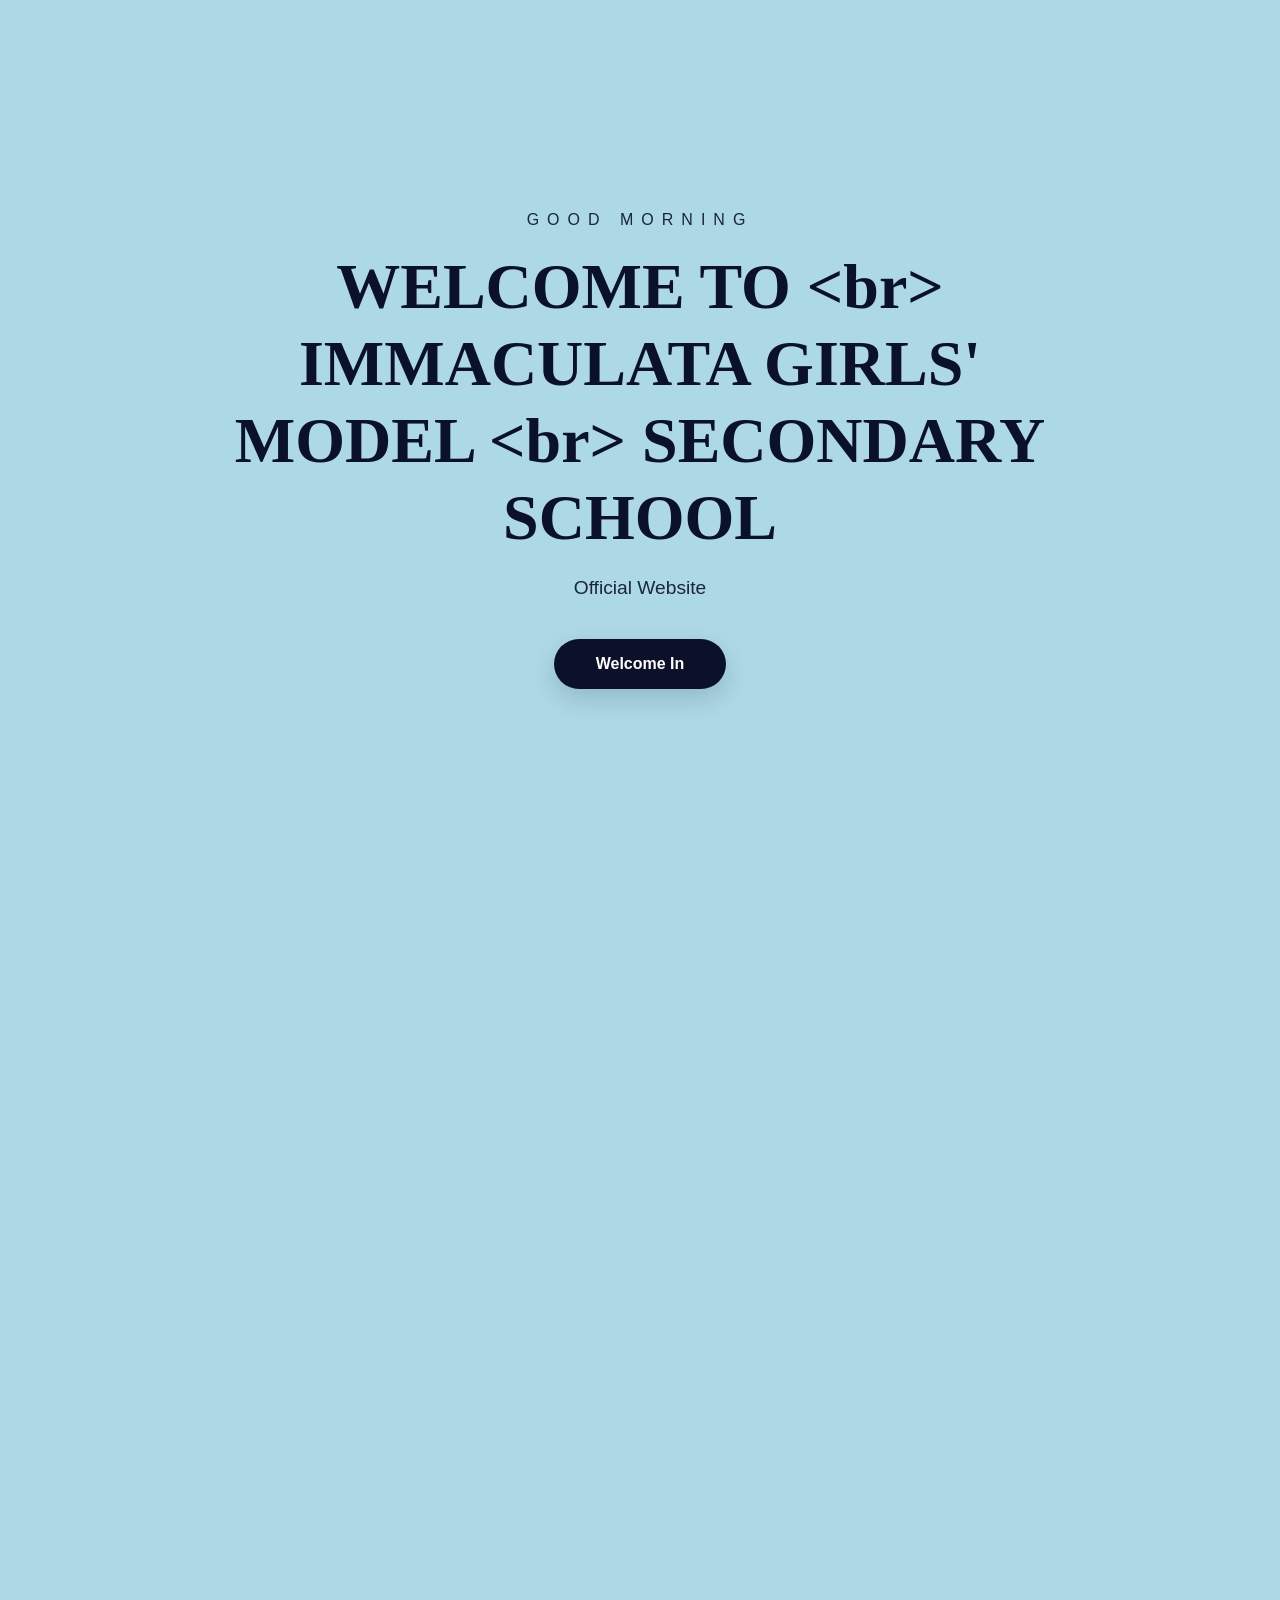
==== commit 365ba474: "translate index.html" ====
--- a/index.html
+++ b/index.html
@@ -24,16 +24,25 @@
       <p class="greeting" id="greeting">
 
       </p>
-      <h1 class="hero-title">
+      <h1 class="hero-title" data-en = "
         WELCOME TO <br>
         IMMACULATA GIRLS' MODEL <br>
-        SECONDARY SCHOOL
+        SECONDARY SCHOOL"
+        data-sw = "
+        KARIBU <br>
+        SHULE YA SEKONDARI YA WASICHANA<br>
+        IMMACULATA MODEL 
+        ">
       </h1>
-      <P class="hero-subtitle">
-        Official Website
+      <P class="hero-subtitle"
+        data-en="Official Website"
+        data-sw="Tovuti Rasmi"
+      >
       </P>
-      <button class="welcome-btn" id="enter-site-btn">
-        Welcome In
+      <button class="welcome-btn" id="enter-site-btn"
+        data-en="Welcome In"
+        data-sw="Karibu Ndani"  
+      >
         <span class="arrow">→</span>
       </button>
 
@@ -93,7 +102,7 @@
             <p data-en="A Catholic girls' boarding school committed to academic excellence, strong moral values and holistic formation."
               data-sw="Shule ya bweni ya wasichana ya Kikatoliki inayojitolea kwa ubora wa kitaaluma, maadili imara na malezi kamili.">
             </p>
-            <a href="admissions.html" class="welcome-btn site-hero-btn">Apply Now</a>
+            <a href="admissions.html" class="welcome-btn site-hero-btn" data-en="Apply Now" data-sw="Tuma Maombi Sasa"></a>
           </div>
         </div>
       </section>
@@ -105,16 +114,16 @@
           <p>Fukayosi, Bagamoyo District, Tanzania</p>
         </div>
         <div class="footer-col">
-          <h4>Quick Links</h4>
+          <h4 data-en="Quick Links" data-sw="Viungo vya Haraka"></h4>
           <ul>
-            <li><a href="about.html">About</a></li>
-            <li><a href="academics.html">Academics</a></li>
-            <li><a href="admissions.html">Admissions</a></li>
+            <li><a href="about.html" data-en="About" data-sw="Kuhusu"></a></li>
+            <li><a href="academics.html" data-en="Academics" data-sw="Taaluma"></a></li>
+            <li><a href="admissions.html" data-en="Admissions" data-sw="Udahili"></a></li>
 
           </ul>
         </div>
         <div class="footer-col">
-          <h4>Contact</h4>
+          <h4 data-en="Contact" data-sw="Mawasiliano"></h4>
           <p>email to be filled</p>
           <p>phone number to be added</p>
         </div>
--- a/css/style.css
+++ b/css/style.css
@@ -11,6 +11,12 @@
     --white: #FFFFFF;
     --navy: var(--dark);
     --blue: var(--secondary-dark);
+    --accent-blue: #1d4ed8;
+    --accent-red: #dc2626;
+    --accent-yellow: #f59e0b;
+    --accent-blue-light: #dbeafe;
+    --accent-red-light: #fee2e2;
+    --accent-yellow-light: #fef3c7;
 }
 
 body {
@@ -351,6 +357,32 @@
 }
 
 /*=== HEADER/NAV ===*/
+
+.badge {
+    display: inline-block;
+    padding: 5px 14px;
+    border-radius: 50px;
+    font-size: .75rem;
+    font-weight: 700;
+    letter-spacing: .5px;
+    text-transform: uppercase;
+}
+
+.badge-blue {
+    background: var(--accent-blue-light);
+    color: var(--accent-blue);
+}
+
+.badge-red {
+    background: var(--accent-red-light);
+    color: var(--accent-red);
+}
+
+.badge-yellow {
+    background: var(--accent-yellow-light);
+    color: var(--accent-yellow);
+}
+
 .page-header {
     background: var(--dark);
     position: sticky;
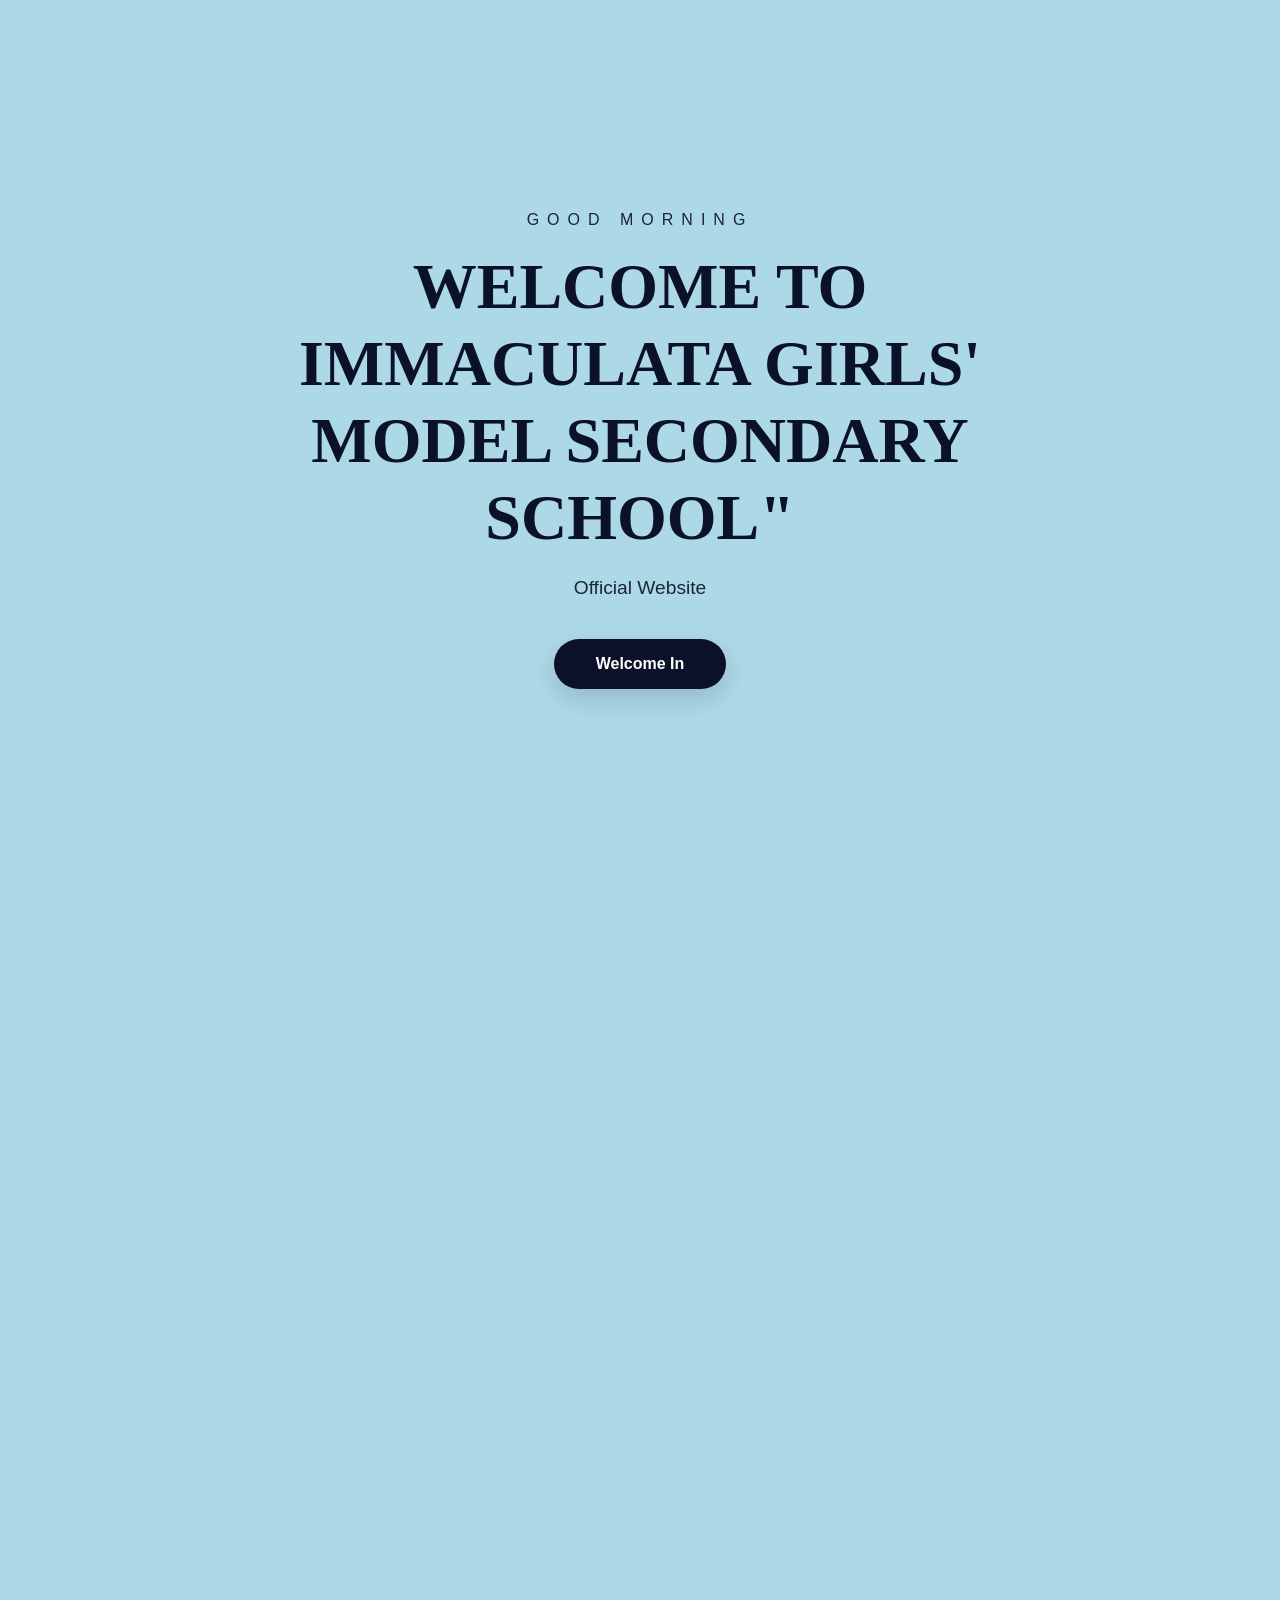
==== commit b0a3dfa9: "translate student-life.html" ====
--- a/index.html
+++ b/index.html
@@ -24,25 +24,15 @@
       <p class="greeting" id="greeting">
 
       </p>
-      <h1 class="hero-title" data-en = "
-        WELCOME TO <br>
-        IMMACULATA GIRLS' MODEL <br>
+      <h1 class="hero-title">
+        WELCOME TO
+        IMMACULATA GIRLS' MODEL
         SECONDARY SCHOOL"
-        data-sw = "
-        KARIBU <br>
-        SHULE YA SEKONDARI YA WASICHANA<br>
-        IMMACULATA MODEL 
-        ">
+
       </h1>
-      <P class="hero-subtitle"
-        data-en="Official Website"
-        data-sw="Tovuti Rasmi"
-      >
+      <P class="hero-subtitle" data-en="Official Website" data-sw="Tovuti Rasmi">
       </P>
-      <button class="welcome-btn" id="enter-site-btn"
-        data-en="Welcome In"
-        data-sw="Karibu Ndani"  
-      >
+      <button class="welcome-btn" id="enter-site-btn" data-en="Welcome In" data-sw="Karibu Ndani">
         <span class="arrow">→</span>
       </button>
 
@@ -102,7 +92,8 @@
             <p data-en="A Catholic girls' boarding school committed to academic excellence, strong moral values and holistic formation."
               data-sw="Shule ya bweni ya wasichana ya Kikatoliki inayojitolea kwa ubora wa kitaaluma, maadili imara na malezi kamili.">
             </p>
-            <a href="admissions.html" class="welcome-btn site-hero-btn" data-en="Apply Now" data-sw="Tuma Maombi Sasa"></a>
+            <a href="admissions.html" class="welcome-btn site-hero-btn" data-en="Apply Now"
+              data-sw="Tuma Maombi Sasa"></a>
           </div>
         </div>
       </section>
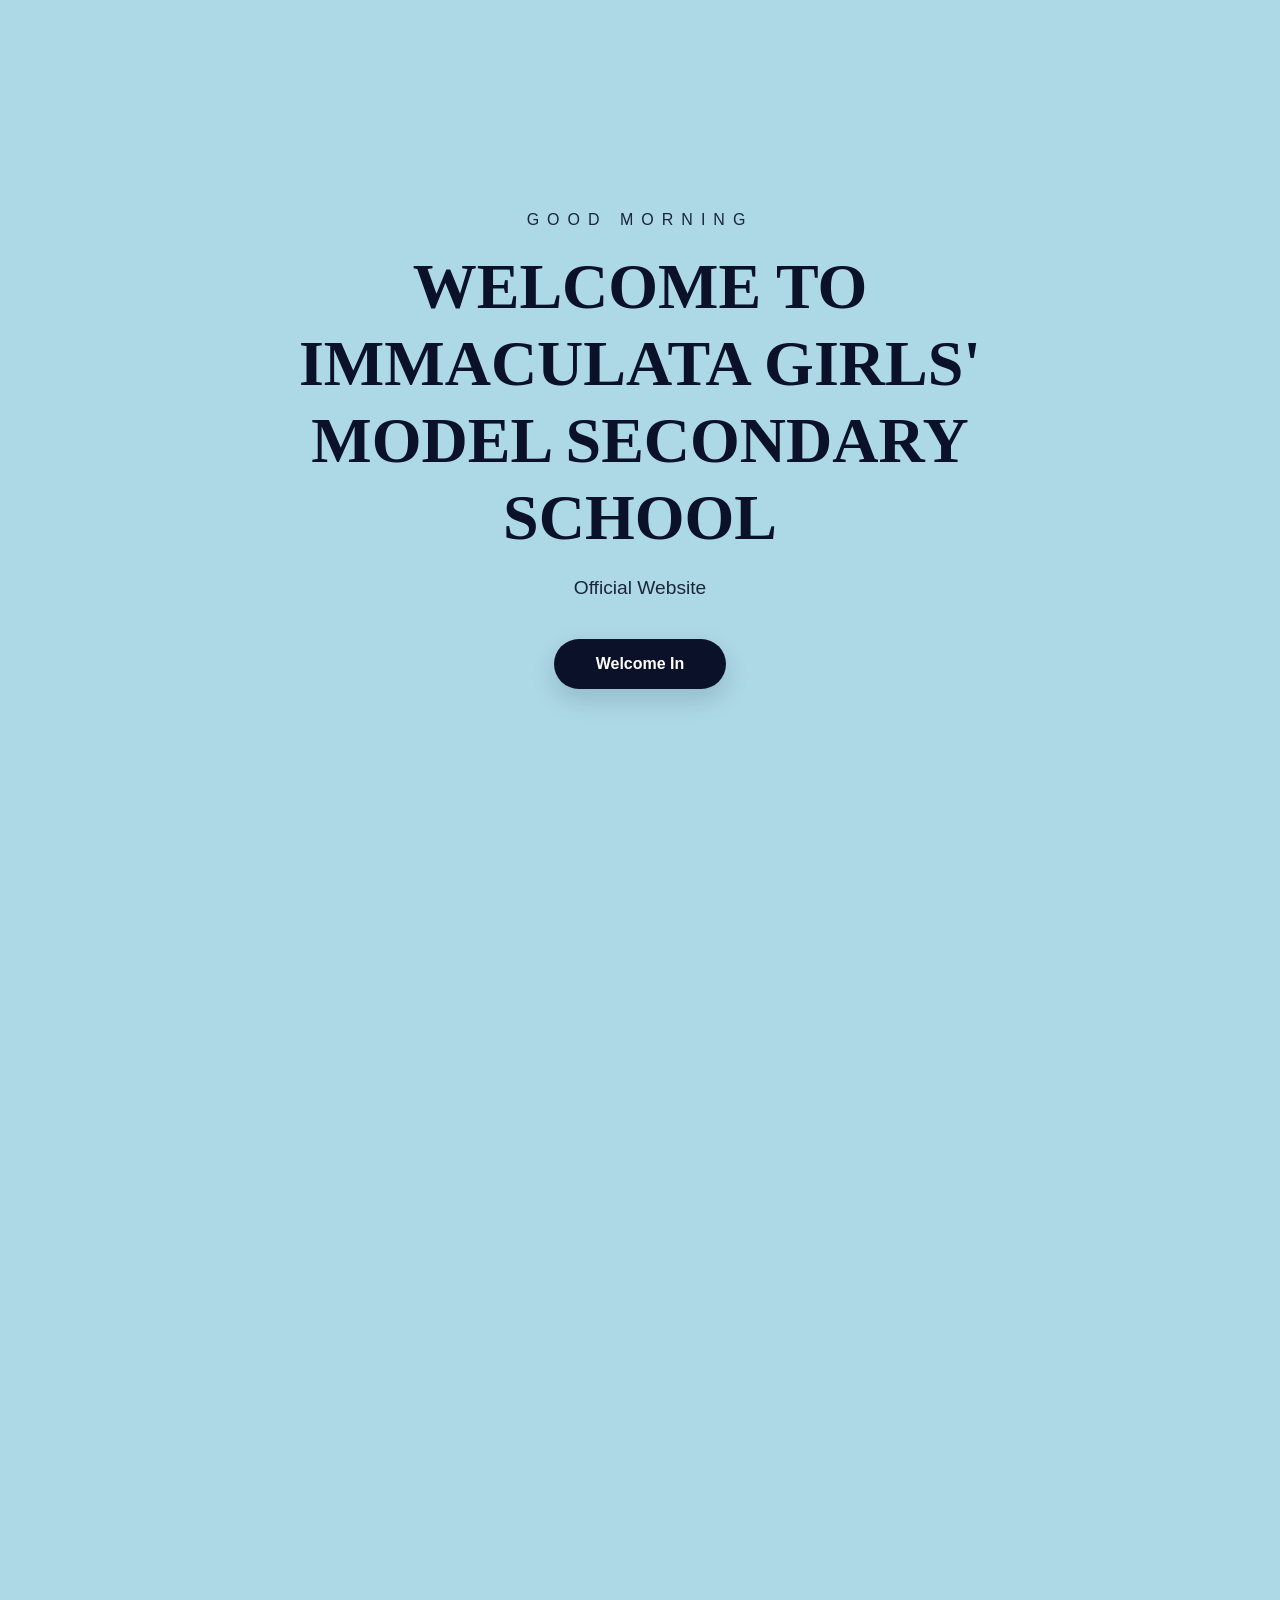
==== commit 22bed07a: "remove a quote in welcome hero section" ====
--- a/index.html
+++ b/index.html
@@ -27,7 +27,7 @@
       <h1 class="hero-title">
         WELCOME TO
         IMMACULATA GIRLS' MODEL
-        SECONDARY SCHOOL"
+        SECONDARY SCHOOL
 
       </h1>
       <P class="hero-subtitle" data-en="Official Website" data-sw="Tovuti Rasmi">
